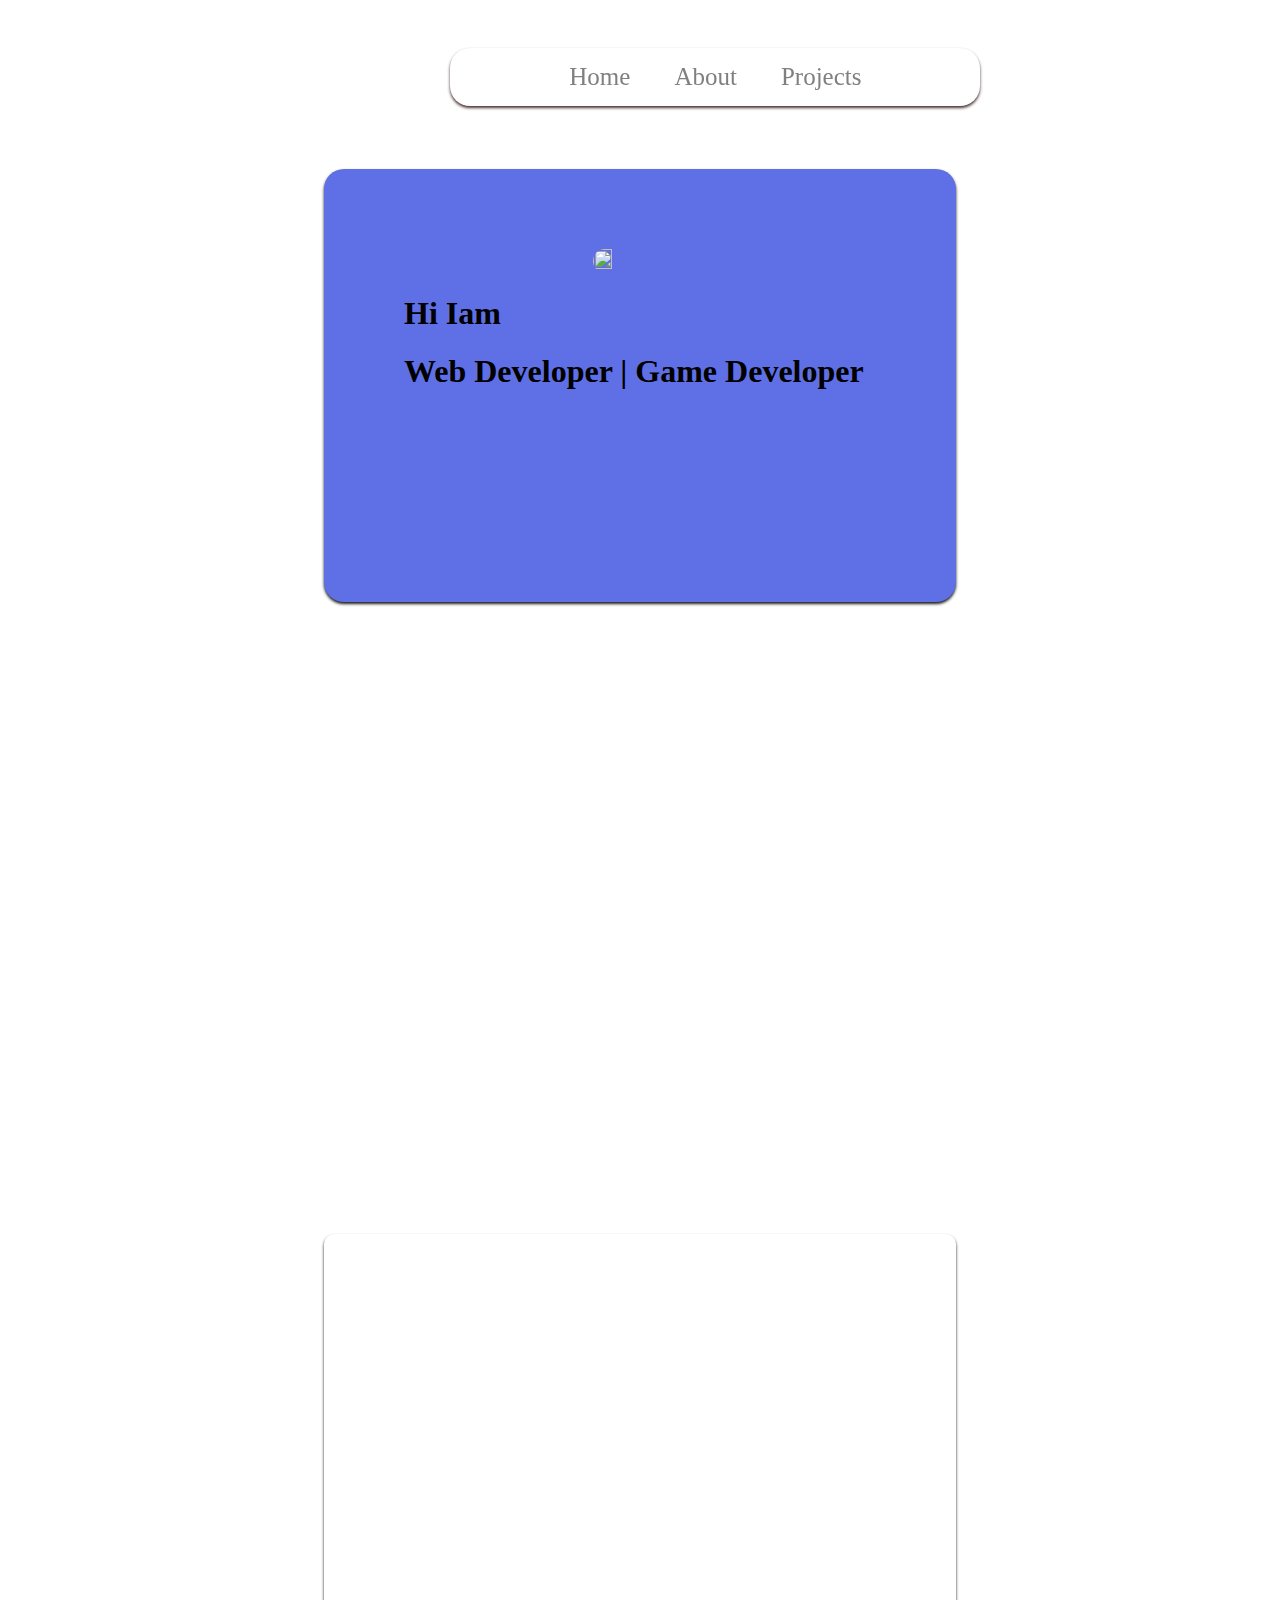
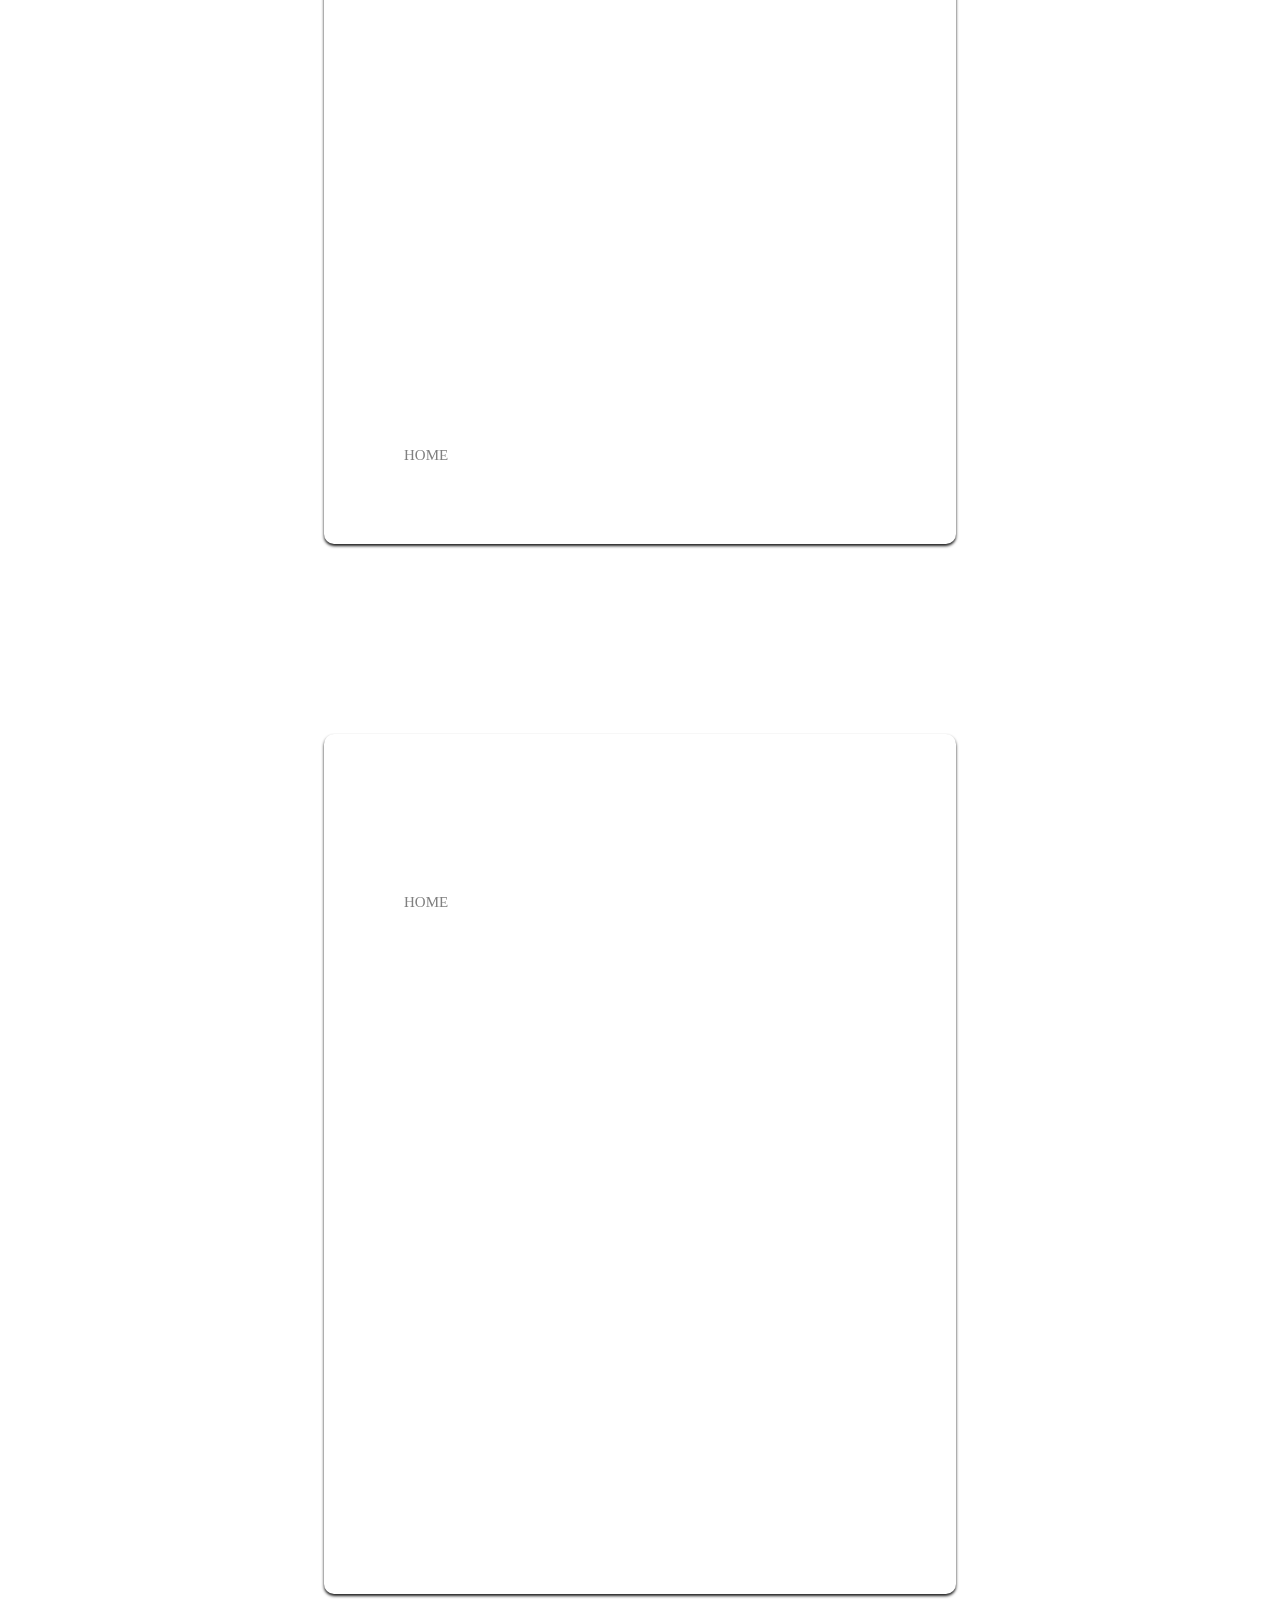
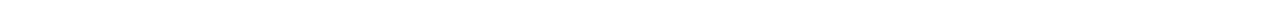
==== index.html @ 5d5b337d "commit" ====
<!DOCTYPE html>
<html lang="en">
  <head>
    <meta charset="UTF-8" />
    <meta name="viewport" content="width=device-width, initial-scale=1.0" />
    <link rel="stylesheet" href="index.css" />
    <link rel="stylesheet" href="animation.css">
    <title>Document</title>
  </head>
  <body>
     <header class="top-container">
      <nav class="navi">
        <a class="home" href="">Home</a>
        <a class="about" href="#about">About</a>
        <a class="project" href="#por">Projects</a>
      </nav>
     </header>
     <div class="intro-container">
        <img class="icon" src="assets/imgscr.jpg" alt="">
      <section class="discription">
        <h1>Hi Iam <span class="name"></span></h1>
        <h1>Web Developer | Game Developer </h1>
      </section>
      <div class="socials">
        <img class="socmed" src="assets/github.png" alt="">
        <img class="socmed" src="assets/facebook.png" alt="">
        <img class="socmed" src="assets/twitter.png" alt="">
        <img class="socmed" src="assets/youtube.png" alt="">
      </div>
     </div>
     <div class="About-container" id="about">
        <h1 class="self">About</h1>
        <h3 class="self">Personal Info</h3>
        <p class="self">Lorem Ipsum is simply dummy text of 
          the printing and typesetting industry. Lorem
           Ipsum has been the industry's standard dummy text 
           ever since the 1500s, when an unknown printer took a
           galley of type and scrambled
           it to make a type specimen book.</p>
           <h3 class="self">Education</h3>
        <p class="self">Lorem Ipsum is simply dummy text of 
          the printing and typesetting industry. Lorem
           Ipsum has been the industry's standard dummy text 
           ever since the 1500s, when an unknown printer took a
           galley of type and scrambled
           it to make a type specimen book.</p>
           <h3 class="self">Objective</h3>
        <p class="self">Lorem Ipsum is simply dummy text of 
          the printing and typesetting industry. Lorem
           Ipsum has been the industry's standard dummy text 
           ever since the 1500s, when an unknown printer took a
           galley of type and scrambled
           it to make a type specimen book.</p>
           <h3 class="self">Goal</h3>
        <p class="self">Lorem Ipsum is simply dummy text of 
          the printing and typesetting industry. Lorem
           Ipsum has been the industry's standard dummy text 
           ever since the 1500s, when an unknown printer took a
           galley of type and scrambled
           it to make a type specimen book.</p> 
          
           <a href="">HOME</a>  
     </div>
    <div class="projects">
      <h1 id="por">projects</h1>
      <a href="">HOME</a>
    </div>
  </body>
</html>
---- index.css ----
@font-face {
    font-family: font1;
    src: url(assets/Pixel\ Bug.otf);
  }
body{
    background: rgb(95,112,231);
    display: flex;
    flex-direction: column;
    background: url(assets/saturday-calm.gif), url(assets/Pixel\ Art\ ”Space”\,\ Anna\ Versens.jpg),url(assets/bcg2.jpg) ;
    background-repeat: repeat-x,repeat-x,repeat-y;
    background-size: 280vh;
    font-family: font1;
}
.top-container{
    margin-top: 40px;
    margin-left: 35%;
    margin-right: 35%;
    width: 500px;
    padding: 15px;
    border-radius: 20px;
    display: flex;
    justify-content: center;
    position: relative;
    background: transparent;
    backdrop-filter: blur(10px);
    box-shadow: 0 2px 3px 0 rgba(53, 25, 25, 0.9);
    
}
.home,
.project,.about{
    text-decoration: none;
    color: gray;
    font-size: 25px;
    font-family: font1;
    margin: 10px;
    padding-top: 5px;padding-left: 10px;padding-right: 10px;
    padding-bottom: 5px; 
    position: relative;
    z-index: 1; 
}
.intro-container{
    background-color: rgb(95,112,231) ;
    border-radius: 20px;
    box-shadow: 0 2px 3px 0 rgba(0,0,0,.9);
    display: flex;
    flex-direction: column;
    margin-top: 5%;
    margin-right: 25%;
    margin-left: 25%;
    padding: 80px;
    
}
.discription{
    color: black;
    font-family: font1;
}
.icon{
    height: 20%;
    width: 20%;  
    margin-left: 40%; 
    border-radius: 100px;
    border-image: url(image.png);
    position: relative;
    animation: infinite;
}
.socials{
    display: flex;
    justify-content: center;
    margin-top: 60px;
}
.socmed{
    height: 40px;
    margin: 5px;
    margin-left: 5%;
    margin-right: 5%;
    border-radius: 100px;
}
.About-container{
    background-color: transparent;
    color: white;
    backdrop-filter: blur(30px);
    display: flex;
    flex-direction: column;
    border-radius: 10px;
    margin-top: 50%;
    margin-right: 25%;
    margin-left: 25%;
    padding: 80px;
    box-shadow: 0 2px 3px 0 rgba(0,0,0,.9);
}
.projects{
    background-color: transparent;
    color: white;
    backdrop-filter: blur(30px);
    display: flex;
    flex-direction: column;
    border-radius: 10px;
    margin-top: 15%;
    margin-right: 25%;
    margin-left: 25%;
    padding: 80px;
    height: 700px;
    box-shadow: 0 2px 3px 0 rgba(0,0,0,.9);
}
a{
    text-decoration: none;
    color: gray;
    font-size: 15px;
}
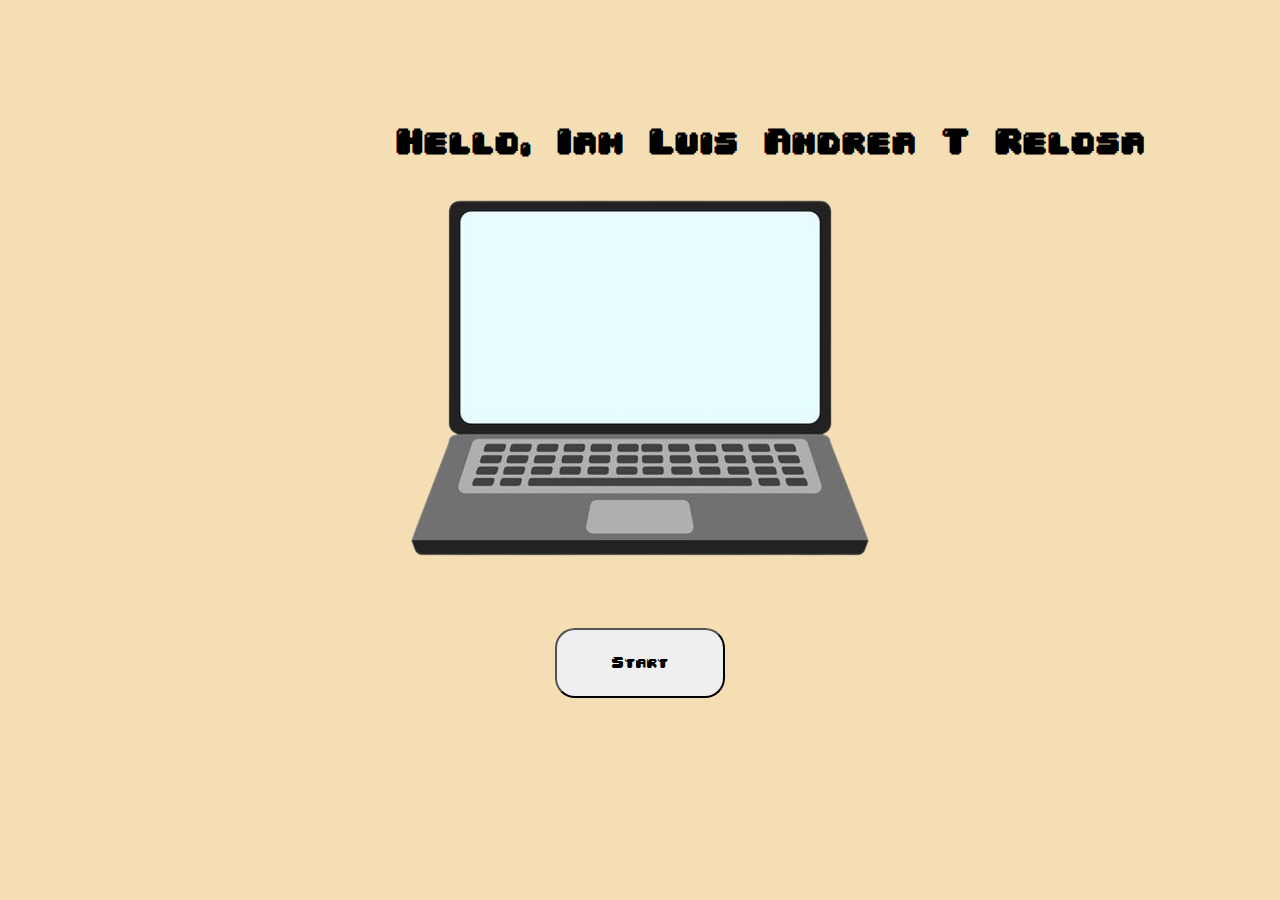
==== commit 7d0850f9: "commit" ====
--- a/index.html
+++ b/index.html
@@ -1,69 +1,20 @@
 <!DOCTYPE html>
 <html lang="en">
-  <head>
-    <meta charset="UTF-8" />
-    <meta name="viewport" content="width=device-width, initial-scale=1.0" />
-    <link rel="stylesheet" href="index.css" />
-    <link rel="stylesheet" href="animation.css">
-    <title>Document</title>
-  </head>
-  <body>
-     <header class="top-container">
-      <nav class="navi">
-        <a class="home" href="">Home</a>
-        <a class="about" href="#about">About</a>
-        <a class="project" href="#por">Projects</a>
-      </nav>
-     </header>
-     <div class="intro-container">
-        <img class="icon" src="assets/imgscr.jpg" alt="">
-      <section class="discription">
-        <h1>Hi Iam <span class="name"></span></h1>
-        <h1>Web Developer | Game Developer </h1>
-      </section>
-      <div class="socials">
-        <img class="socmed" src="assets/github.png" alt="">
-        <img class="socmed" src="assets/facebook.png" alt="">
-        <img class="socmed" src="assets/twitter.png" alt="">
-        <img class="socmed" src="assets/youtube.png" alt="">
-      </div>
-     </div>
-     <div class="About-container" id="about">
-        <h1 class="self">About</h1>
-        <h3 class="self">Personal Info</h3>
-        <p class="self">Lorem Ipsum is simply dummy text of 
-          the printing and typesetting industry. Lorem
-           Ipsum has been the industry's standard dummy text 
-           ever since the 1500s, when an unknown printer took a
-           galley of type and scrambled
-           it to make a type specimen book.</p>
-           <h3 class="self">Education</h3>
-        <p class="self">Lorem Ipsum is simply dummy text of 
-          the printing and typesetting industry. Lorem
-           Ipsum has been the industry's standard dummy text 
-           ever since the 1500s, when an unknown printer took a
-           galley of type and scrambled
-           it to make a type specimen book.</p>
-           <h3 class="self">Objective</h3>
-        <p class="self">Lorem Ipsum is simply dummy text of 
-          the printing and typesetting industry. Lorem
-           Ipsum has been the industry's standard dummy text 
-           ever since the 1500s, when an unknown printer took a
-           galley of type and scrambled
-           it to make a type specimen book.</p>
-           <h3 class="self">Goal</h3>
-        <p class="self">Lorem Ipsum is simply dummy text of 
-          the printing and typesetting industry. Lorem
-           Ipsum has been the industry's standard dummy text 
-           ever since the 1500s, when an unknown printer took a
-           galley of type and scrambled
-           it to make a type specimen book.</p> 
-          
-           <a href="">HOME</a>  
-     </div>
-    <div class="projects">
-      <h1 id="por">projects</h1>
-      <a href="">HOME</a>
-    </div>
-  </body>
+<head>
+  <meta charset="UTF-8">
+  <meta name="viewport" content="width=device-width, initial-scale=1.0">
+  <title>Document</title>
+  <link rel="stylesheet" href="index.css">
+  <link rel="stylesheet" href="animation.css">
+</head>
+<body>
+   <div class="text">
+    <h2>Hello, Iam Luis Andrea T Relosa</h2>
+   </div>
+   <div class="image">
+      <img src="loptop.png" alt="" id="loptop">
+      <button id="btn">Start</button>
+   </div>
+   <script src="index.js"></script>
+</body>
 </html>
--- a/index.css
+++ b/index.css
@@ -1,112 +1,42 @@
 @font-face {
-    font-family: font1;
-    src: url(assets/Pixel\ Bug.otf);
-  }
-body{
-    background: rgb(95,112,231);
+    font-family: text;
+    src: url(04B_30__.TTF);
+}
+*{
+    padding: 0;
+    margin: 0;
+}
+Body{
+    background: wheat;
+}
+.image{
+    position: relative;
+    margin-top: 10%;
     display: flex;
     flex-direction: column;
-    background: url(assets/saturday-calm.gif), url(assets/Pixel\ Art\ ”Space”\,\ Anna\ Versens.jpg),url(assets/bcg2.jpg) ;
-    background-repeat: repeat-x,repeat-x,repeat-y;
-    background-size: 280vh;
-    font-family: font1;
+    justify-content: center;
+    align-items: center;
+    padding: 0;
+
 }
-.top-container{
-    margin-top: 40px;
-    margin-left: 35%;
-    margin-right: 35%;
-    width: 500px;
-    padding: 15px;
+#loptop{
+    transition: transform 0.4s ease-in-out;
+}
+.enlarged{
+    transform: scale(2);
+}
+#btn{
+    width: 170px;
+    height: 70px;
     border-radius: 20px;
-    display: flex;
-    justify-content: center;
-    position: relative;
-    background: transparent;
-    backdrop-filter: blur(10px);
-    box-shadow: 0 2px 3px 0 rgba(53, 25, 25, 0.9);
+    font-family: text;
+}
+.text{
+    position: absolute;
+    left: 31%;
+    font-family: text;  
+    font-size: 20px;
     
-}
-.home,
-.project,.about{
-    text-decoration: none;
-    color: gray;
-    font-size: 25px;
-    font-family: font1;
-    margin: 10px;
-    padding-top: 5px;padding-left: 10px;padding-right: 10px;
-    padding-bottom: 5px; 
-    position: relative;
-    z-index: 1; 
-}
-.intro-container{
-    background-color: rgb(95,112,231) ;
-    border-radius: 20px;
-    box-shadow: 0 2px 3px 0 rgba(0,0,0,.9);
-    display: flex;
-    flex-direction: column;
-    margin-top: 5%;
-    margin-right: 25%;
-    margin-left: 25%;
-    padding: 80px;
-    
-}
-.discription{
-    color: black;
-    font-family: font1;
-}
-.icon{
-    height: 20%;
-    width: 20%;  
-    margin-left: 40%; 
-    border-radius: 100px;
-    border-image: url(image.png);
-    position: relative;
-    animation: infinite;
-}
-.socials{
-    display: flex;
-    justify-content: center;
-    margin-top: 60px;
-}
-.socmed{
-    height: 40px;
-    margin: 5px;
-    margin-left: 5%;
-    margin-right: 5%;
-    border-radius: 100px;
-}
-.About-container{
-    background-color: transparent;
-    color: white;
-    backdrop-filter: blur(30px);
-    display: flex;
-    flex-direction: column;
-    border-radius: 10px;
-    margin-top: 50%;
-    margin-right: 25%;
-    margin-left: 25%;
-    padding: 80px;
-    box-shadow: 0 2px 3px 0 rgba(0,0,0,.9);
-}
-.projects{
-    background-color: transparent;
-    color: white;
-    backdrop-filter: blur(30px);
-    display: flex;
-    flex-direction: column;
-    border-radius: 10px;
-    margin-top: 15%;
-    margin-right: 25%;
-    margin-left: 25%;
-    padding: 80px;
-    height: 700px;
-    box-shadow: 0 2px 3px 0 rgba(0,0,0,.9);
-}
-a{
-    text-decoration: none;
-    color: gray;
-    font-size: 15px;
 }
 
 
-
--- a/animation.css
+++ b/animation.css
@@ -0,0 +1 @@
+
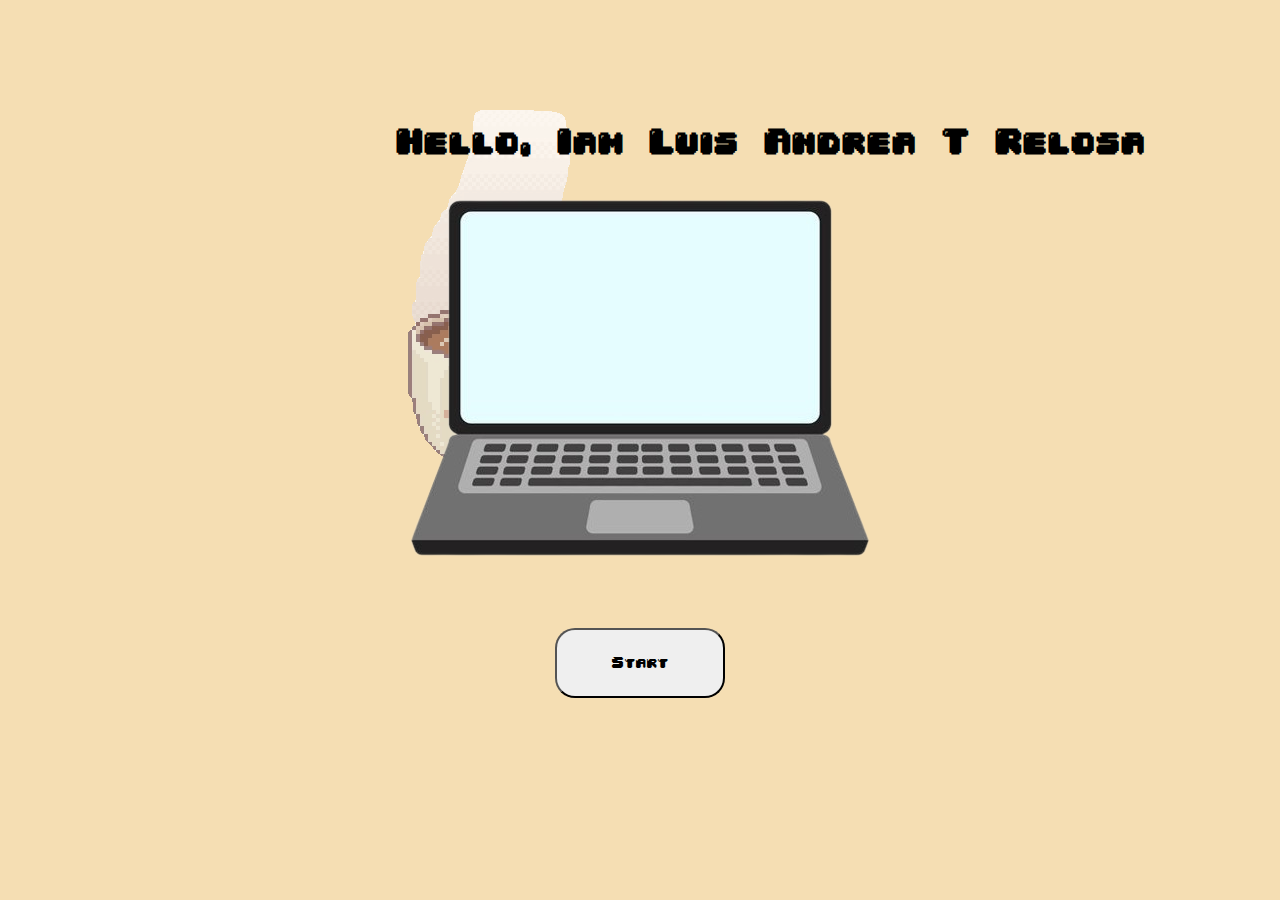
==== commit 6a3a6a4b: "commit" ====
--- a/index.html
+++ b/index.html
@@ -8,6 +8,7 @@
   <link rel="stylesheet" href="animation.css">
 </head>
 <body>
+   <img src="coffebg.gif" alt="" class="coffee">
    <div class="text">
     <h2>Hello, Iam Luis Andrea T Relosa</h2>
    </div>
--- a/index.css
+++ b/index.css
@@ -19,6 +19,7 @@
     padding: 0;
 
 }
+
 #loptop{
     transition: transform 0.4s ease-in-out;
 }
@@ -35,8 +36,13 @@
     position: absolute;
     left: 31%;
     font-family: text;  
-    font-size: 20px;
-    
+    font-size: 20px; 
+}
+.coffee{
+    position: absolute;
+    left: 25%;
+    top: 10%;
+    opacity: 80%;
 }
 
 
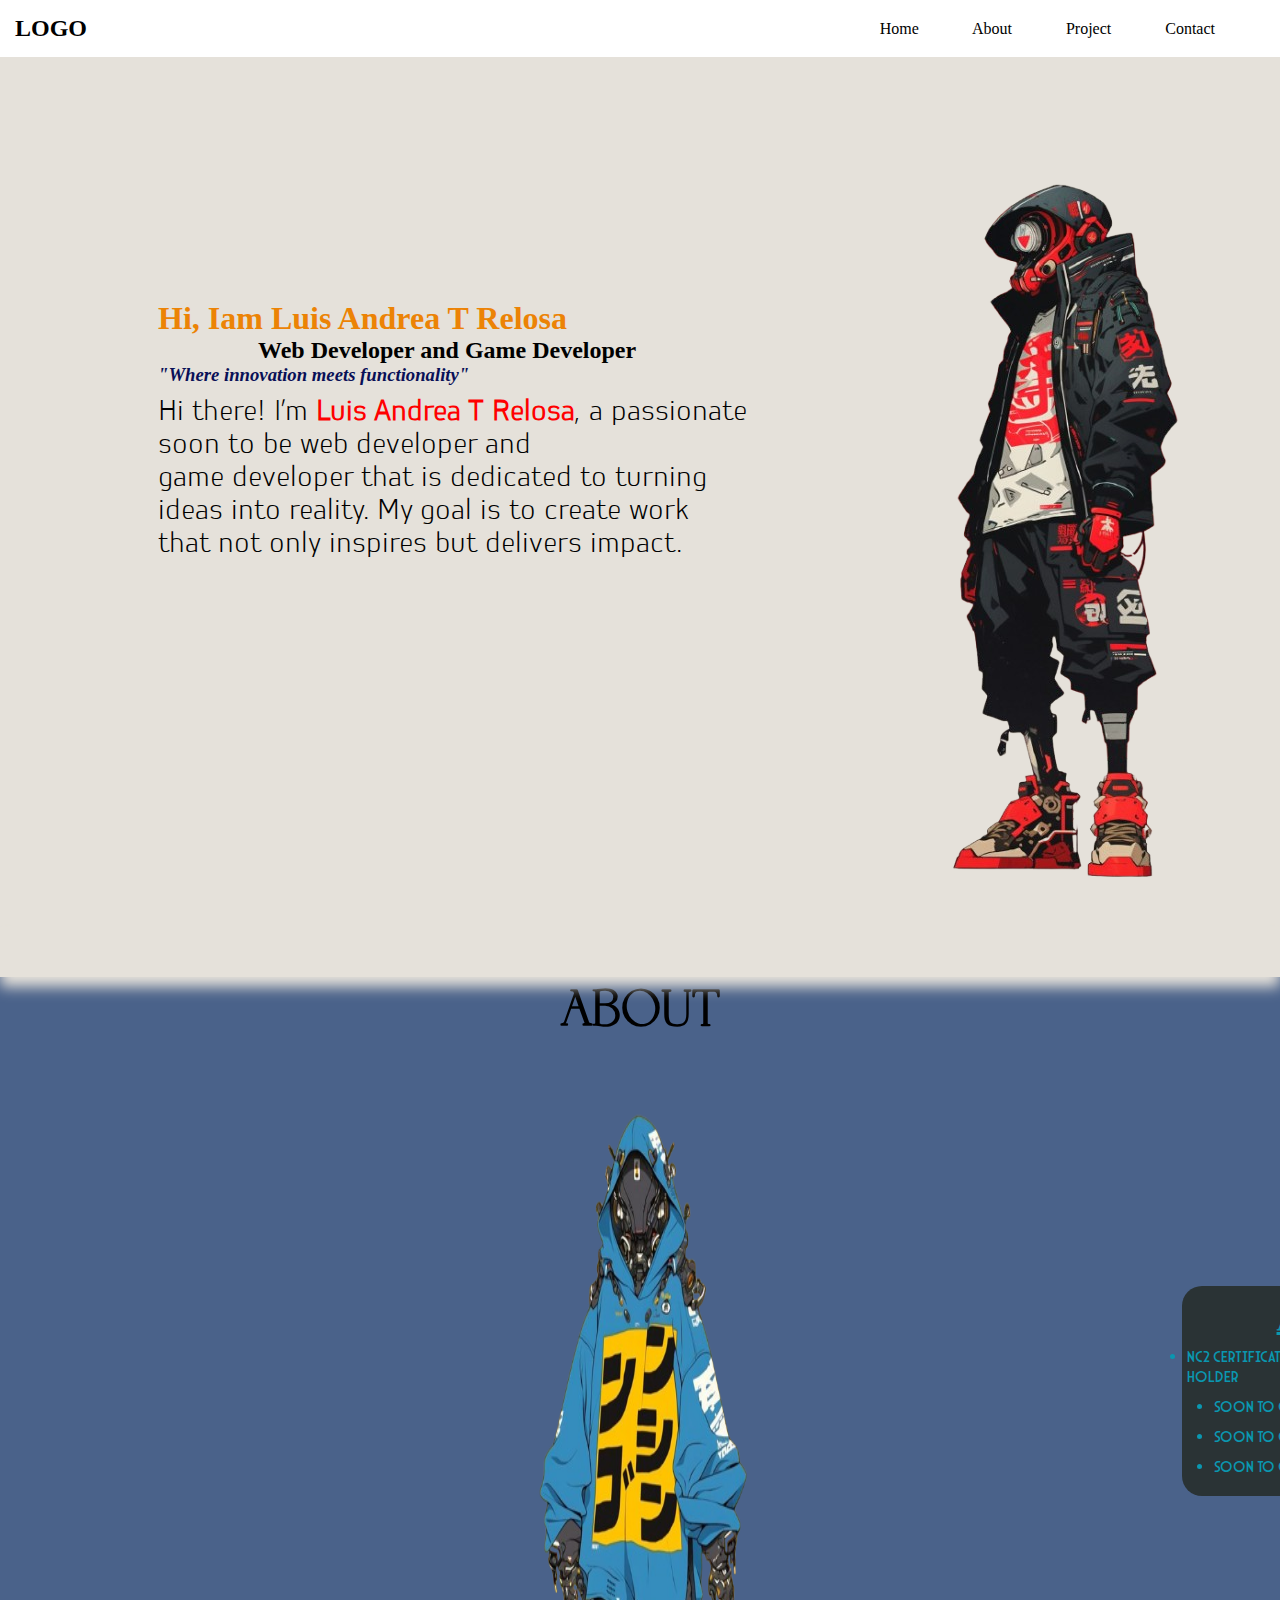
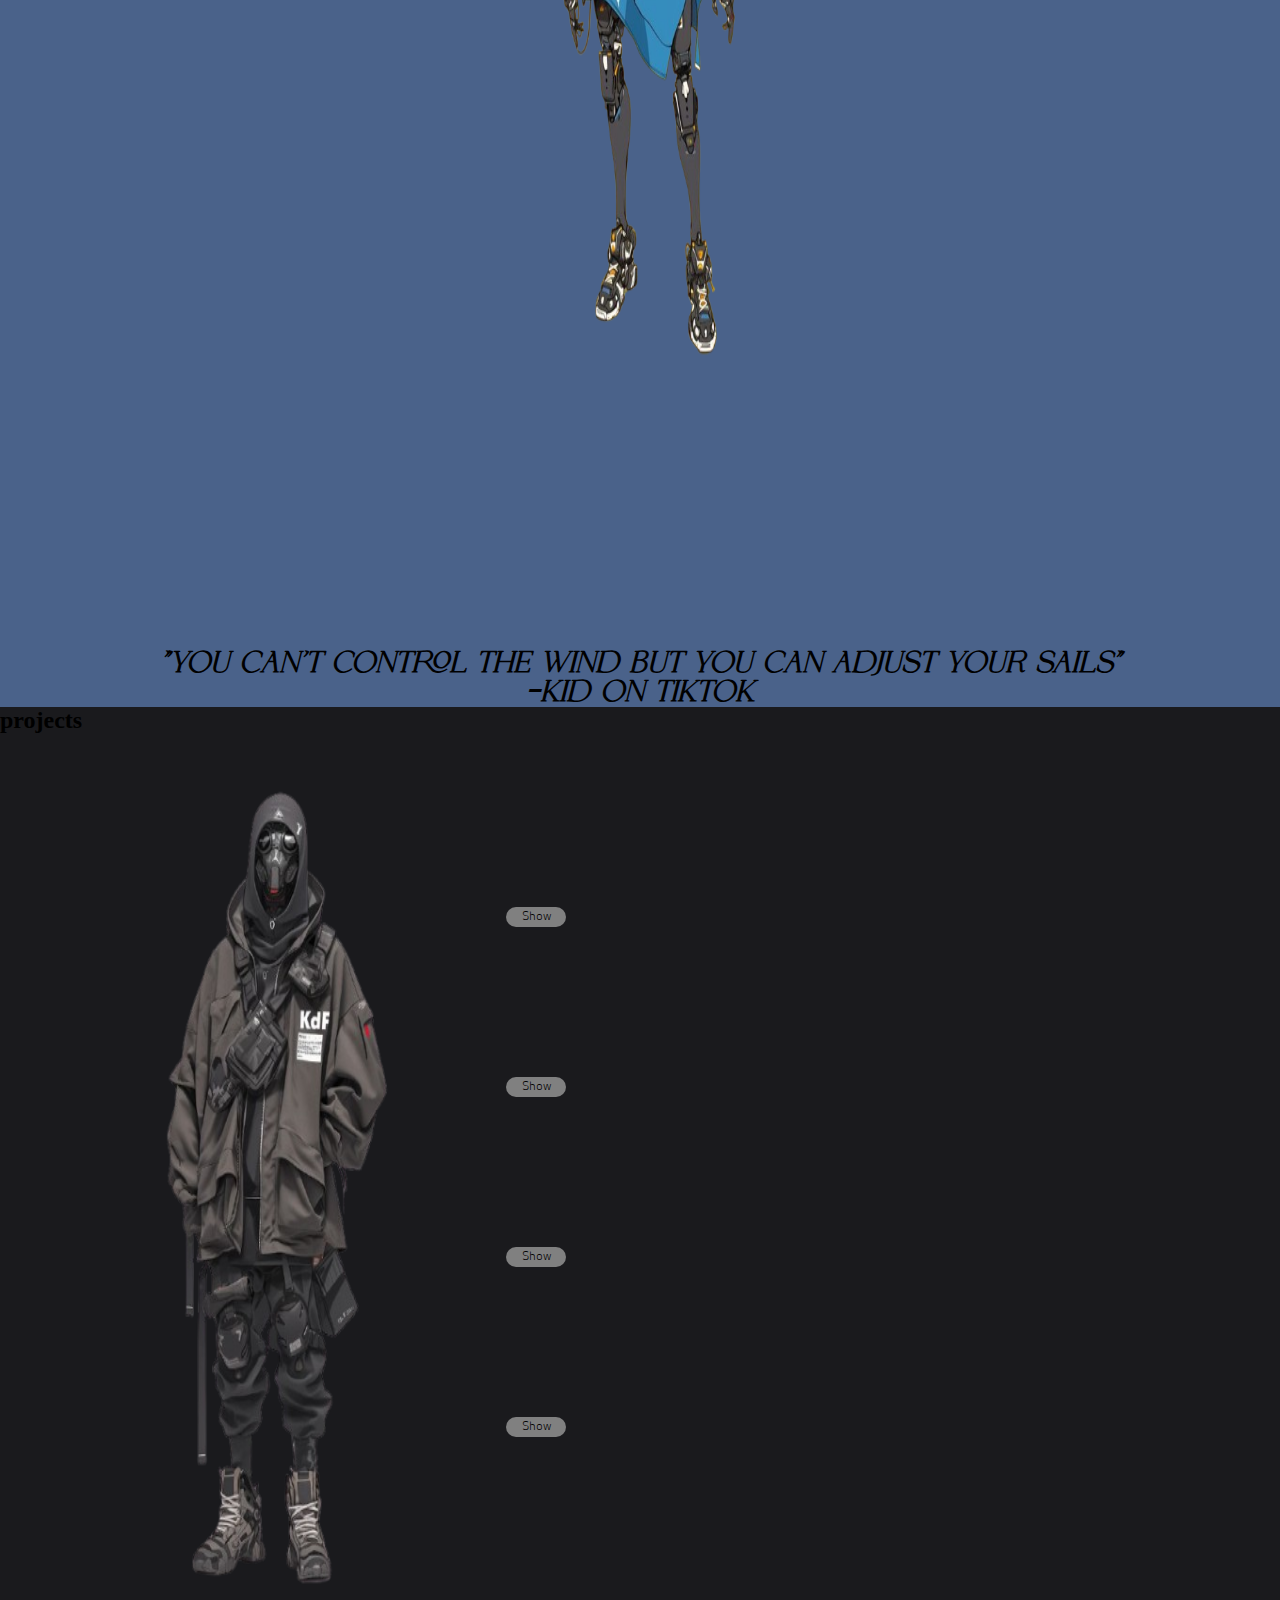
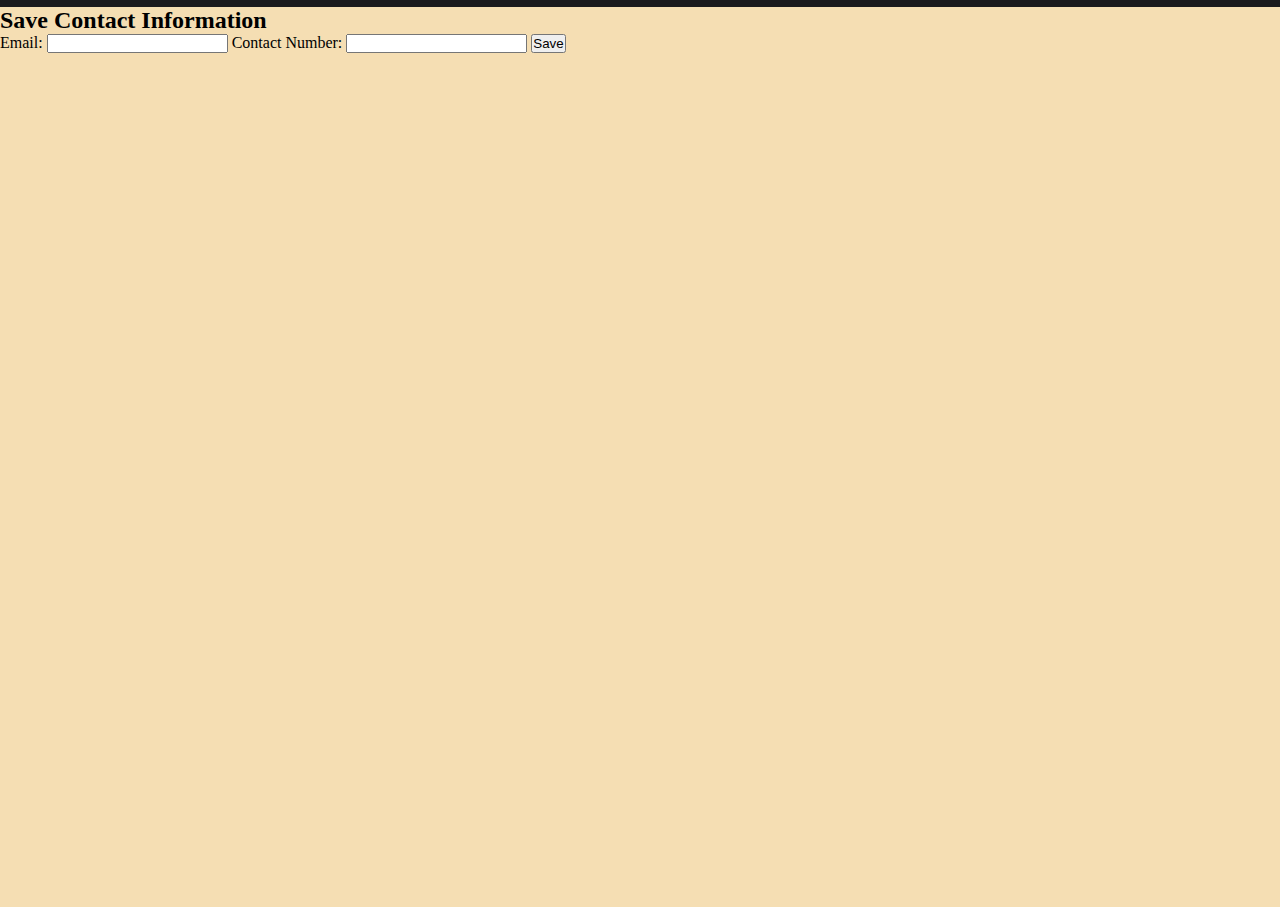
==== commit 73a2bbc3: "commit" ====
--- a/index.html
+++ b/index.html
@@ -1,21 +1,110 @@
 <!DOCTYPE html>
 <html lang="en">
-<head>
-  <meta charset="UTF-8">
-  <meta name="viewport" content="width=device-width, initial-scale=1.0">
-  <title>Document</title>
-  <link rel="stylesheet" href="index.css">
-  <link rel="stylesheet" href="animation.css">
-</head>
-<body>
-   <img src="coffebg.gif" alt="" class="coffee">
-   <div class="text">
-    <h2>Hello, Iam Luis Andrea T Relosa</h2>
-   </div>
-   <div class="image">
-      <img src="loptop.png" alt="" id="loptop">
-      <button id="btn">Start</button>
-   </div>
-   <script src="index.js"></script>
-</body>
+  <head>
+    <meta charset="UTF-8" />
+    <meta name="viewport" content="width=device-width, initial-scale=1.0" />
+    <title>Buloy</title>
+    <link rel="stylesheet" href="index.css" />
+    <link rel="stylesheet" href="animation.css" />
+  </head>
+  <body>
+    <header class="navigation-container">
+      <h2>LOGO</h2>
+      <nav class="navigation">
+        <a href="">Home</a>
+        <a href="#about-container">About</a>
+        <a href="">Project</a>
+        <a href="">Contact</a>
+      </nav>
+    </header>
+    <div class="home-container">
+      <img src="model1.png" alt="" class="model1" id="model1" />
+      <div class="home" id="home">
+        <h1>Hi, Iam Luis Andrea T Relosa</h1>
+        <h2>Web Developer and Game Developer</h2>
+        <h3>"Where innovation meets functionality"</h3>
+        <p>
+          Hi there! I’m <span class="n2">Luis Andrea T Relosa</span>, a
+          passionate <br />
+          soon to be web developer and <br />
+          game developer that is dedicated to turning <br />
+          ideas into reality. My goal is to create work <br />
+          that not only inspires but delivers impact.
+        </p>
+      </div>
+    </div>
+    <div class="about-container" id="about-container">
+      <img src="model4.png" alt="" class="model4">
+      <h1 class="about">About</h1>
+      <section class="me" id="me">
+        <h2>Who I'm I</h2>
+        <p>
+          Hello Once Again I'am Luis Andrea T Relosa an Aspiring <br />
+          Web Developer and Game developer. I'am 21 Years old and <br />
+          Currently now I'am a College student who majors in <br />
+          Bachelor in Science and Information Technology or BSIT <br />
+          in The College institute of Data Center of The Phillipines <br />
+          College Baguio Branch. I live in Tuding Itogon Benguet.
+        </p>
+      </section>
+      <section class="achievement" id="achievement">
+        <h2>Achievements</h2>
+        <li>NC2 Certificate Holder</li>
+        <li>Soon To Come</li>
+        <li>Soon To Come</li>
+        <li>Soon To Come</li>
+      </section>
+      <section class="Education" id="education">
+        <h2>Education</h2>
+        <li>Elementary (Tuding Elementary School)</li>
+        <li>HighSchool (Rizal National HighSchool)</li>
+        <li>Senior HighSchool (Alejo M Pacalso Memorial HighSchool)</li>
+        <li>College (Data Center of The Phillipines Baguio)</li>
+      </section>
+      <section class="skills" id="skills">
+        <h2>Skills</h2>
+        <h3>'This some set of skill I aquired through the years'</h3>
+        <li>Problem-Solving</li>
+        <li>Analyzing-Problems</li>
+        <li>Web Developement</li>
+        <li>Game Development</li>
+        <li>Computer Hardware Repair</li>
+      </section>
+      <section class="Hobbies" id="hobbies">
+        <h2>Hobbies</h2>
+        <h3>'This are the things I like to do'</h3>
+        <li>Playing BasketBall</li>
+        <li>Playing Video Games</li>
+        <li>Watching Animes and Movies</li>
+        <li>Playing With my Pets</li>
+        <li>Adventuring</li>
+      </section>
+      <h2 class="quote">
+        "You Can't Control The Wind But You Can Adjust Your Sails" <br> -Kid on Tiktok
+      </h2>
+    </div>
+    <div class="projects-container">
+      <h2>projects</h2>
+      <img src="model2.png" alt="" class="model2">
+      <div class=" projects">
+        <button class="btn">Show</button>
+        <button class="btn">Show</button>
+        <button class="btn">Show</button>
+        <button class="btn">Show</button>
+      </div>
+    </div>
+    <div class="contact-container">
+      <form action="save_contact.php" method="POST">
+        <h2>Save Contact Information</h2>
+        <label for="email">Email:</label>
+        <input type="email" id="email" name="email" required>
+
+        <label for="contact">Contact Number:</label>
+        <input type="text" id="contact" name="contact" required>
+
+        <button type="submit">Save</button>
+    </form>
+    </div>
+    <script src="index.js"></script>
+  </body>
 </html>
--- a/index.css
+++ b/index.css
@@ -1,48 +1,288 @@
 @font-face {
-    font-family: text;
-    src: url(04B_30__.TTF);
+    font-family: cool;
+    src: url(Equila.ttf);
+}
+@font-face {
+    font-family: astig;
+    src: url(GarotaSans-Regular-FFP.ttf);
+}
+@font-face {
+    font-family: pogi;
+    src: url(Arcane\ Nine.otf);
 }
 *{
     padding: 0;
     margin: 0;
-}
-Body{
-    background: wheat;
-}
-.image{
-    position: relative;
+    scroll-behavior: smooth;
+}
+body{
+    display: flex;
+    flex-direction: column;
+    background: #C9E6F0;
+}
+.navigation-container{
+    display: flex;
+    justify-content: space-between;
+    align-items: center;
+    padding: 15px;
+    background: white;
+}
+.navigation a{
+    margin-right: 50px;
+    text-decoration: none;
+    color: black;
+}
+.home-container{
+    display: flex;
+    background: #E5E1DA;
+    width: 100%;
+    height: 100vh;
+}
+.home-container::after{
+    content: '';
+    position: absolute;
+    display: flex;
+    top: 103%;
+    width: 100%;
+    height: 50px;
+    background: #E5E1DA;
+    z-index: 10;
+    box-shadow: 0px 10px 13px #E5E1DA;
+}
+.home{
+    display: flex;
+    flex-direction: column;
+    position: absolute;
+    top: 30%;
+    left: 10%;
+    height: 300px;
+    padding: 30px;
+}
+.home h1{
+    display: flex;
+    flex-direction: column;
+    color: #EC8305;
+}
+.home h2 {
+    margin-left: 100px;
+}
+.home h3{
+    font-weight: bold;
+    font-style: italic;
+    color: #091057;
+}
+.home p{
+    text-align: left;
+    margin-top: 10px;
+    font-size: 30px;
+    font-family: astig;
+}
+.n2{
+    color: red;
+    font-weight: bolder;
+}
+.model1{
+    display: flex;
+    position: absolute;
+    left: 70%;
+    top: 20%;
+    z-index: 5;
+}
+.about-container{
+    display: flex;
+    flex-direction: column;
+    justify-content: space-between;
+    background: #4A628A;
+    width: 100%;
+    height: 150vh;
+    z-index: 9;
+   
+}
+.about{
+    display: flex;
+    background: transparent;
+    justify-content: center;
+    align-items: center;
+    margin-top: 30px;
+    font-size: 50px;
+    font-family: cool;
+}
+.me{
+    display: flex;
+    flex-direction: column;
+    position: relative;
+    background-color: #2A3335;
+    border-radius: 20px;
+    height: 200px;
+    width: 30%;
+    padding: 5px;
+    align-items: center;
+    justify-content: center;
+    transform: translateX(-200%);
+    color: #0A97B0;
+    z-index: 99;
+}
+.me h2 {
+    font-family: cool;
+    font-size: 30px;
+    text-decoration: underline;
+}
+.me p {
+    font-family: pogi;
+    font-size: 15px;
+}
+.achievement{
+    display: flex;
+    position:relative;
+    flex-direction: column;
+    background-color: #2A3335;
+    color: #0A97B0;
+    border-radius: 20px;
+    height: 200px;
+    width: 30%;
+    padding: 5px;
+    align-items: center;
+    transform: translateX(300%);
+    justify-content: center;
+    z-index: 99;
+    
+}
+.achievement h2{
+    font-family: cool;
+    font-size: 30px;
+    text-decoration: underline;
+}
+.achievement li{
+    font-family: pogi;
+    margin-right: 60%;
+    margin-top: 10px;
+}
+.Education{
+    display: flex;
+    flex-direction: column;
+    position: relative;
+    background-color: #2A3335;
+    color: #0A97B0;
+    border-radius: 20px;
+    height: 200px;
+    width: 30%;
+    padding: 5px;
+    align-items: center;
+    justify-content: center;
+    transform: translateX(-200%);
+    z-index: 99;
+}
+.Education h2{
+    font-family: cool;
+    font-size: 30px;
+    text-decoration: underline;
+}
+.Education li{
+    font-family: pogi;
+    text-align: left;
+    margin-top: 10px;
+}
+.skills{
+    display: flex;
+    flex-direction: column;
+    background-color: #2A3335;
+    position: relative;
+    color: #0A97B0;
+    border-radius: 20px;
+    height: 200px;
+    width: 30%;
+    padding: 5px;
+    align-items: center;
+    justify-content: center;
+    transform: translateX(500%);
+    z-index: 99;
+}
+.skills h2{
+    font-family: cool;
+    font-size: 30px;
+    text-decoration: underline;
+}
+.skills li{
+    font-family: pogi;
+    text-align: left;
+    margin-top: 10px;
+}
+.Hobbies{
+    display: flex;
+    flex-direction: column;
+    position: relative;
+    background-color: #2A3335;
+    color: #0A97B0;
+    border-radius: 20px;
+    height: 200px;
+    width: 30%;
+    padding: 5px;
+    align-items: center;
+    justify-content: center;
+    transform: translateX(-146%);
+    z-index: 99;
+}
+.Hobbies h2{
+    font-family: cool;
+    font-size: 30px;
+    text-decoration: underline;
+}
+.Hobbies li{
+    font-family: pogi;
+    text-align: left;
+    margin-top: 10px;
+}
+.quote{
+    text-align: center;
+    margin-top: 40px;
+    font-size: 30px;
+    font-style: italic;
+    font-family: cool;
+}
+.model4{
+    position: absolute;
+    display: flex;
     margin-top: 10%;
-    display: flex;
-    flex-direction: column;
-    justify-content: center;
-    align-items: center;
-    padding: 0;
-
-}
-
-#loptop{
-    transition: transform 0.4s ease-in-out;
-}
-.enlarged{
-    transform: scale(2);
-}
-#btn{
-    width: 170px;
-    height: 70px;
-    border-radius: 20px;
-    font-family: text;
-}
-.text{
-    position: absolute;
-    left: 31%;
-    font-family: text;  
-    font-size: 20px; 
-}
-.coffee{
-    position: absolute;
-    left: 25%;
-    top: 10%;
-    opacity: 80%;
-}
-
-
+    margin-left: 40%;
+    height: 100%;
+    width: 20%;
+    z-index: 4;
+}
+.projects-container{
+    display: flex;
+    flex-direction: row;
+    height: 100vh;
+    width: 100%;
+    background: #1A1A1D;
+}
+.model2{
+    margin-top: 50px;
+    width: 30%;
+}
+.projects{
+    display: flex;
+    flex-direction: column;
+    margin-top: 50px;
+    
+}
+.btn{
+    width: 60px;
+    height: 20px;
+    margin-left: 40px;
+    margin-top: 150px;
+    background: gray;
+    border-style: hidden;
+    border-radius: 10px;
+    font-family: astig;
+    transition: box-shadow 1s, transform .5s, color .5s;
+}
+.btn:hover{
+    box-shadow: 4px 0px 10px  white;
+    transform: scale(1.1);
+    color: white;
+}
+.contact-container{
+    height: 100vh;
+    width: 100vw;
+    background-color: wheat;
+}--- a/animation.css
+++ b/animation.css
@@ -1 +1,12 @@
-
+.home{
+    transition: box-shadow 1s;
+}
+.home:hover{
+    box-shadow: 0px 0px 10px 10px #F5F5F7;
+}
+.model1{
+    transition: transform 1s;
+}
+.model1:hover{
+    transform: scale(1.2);
+}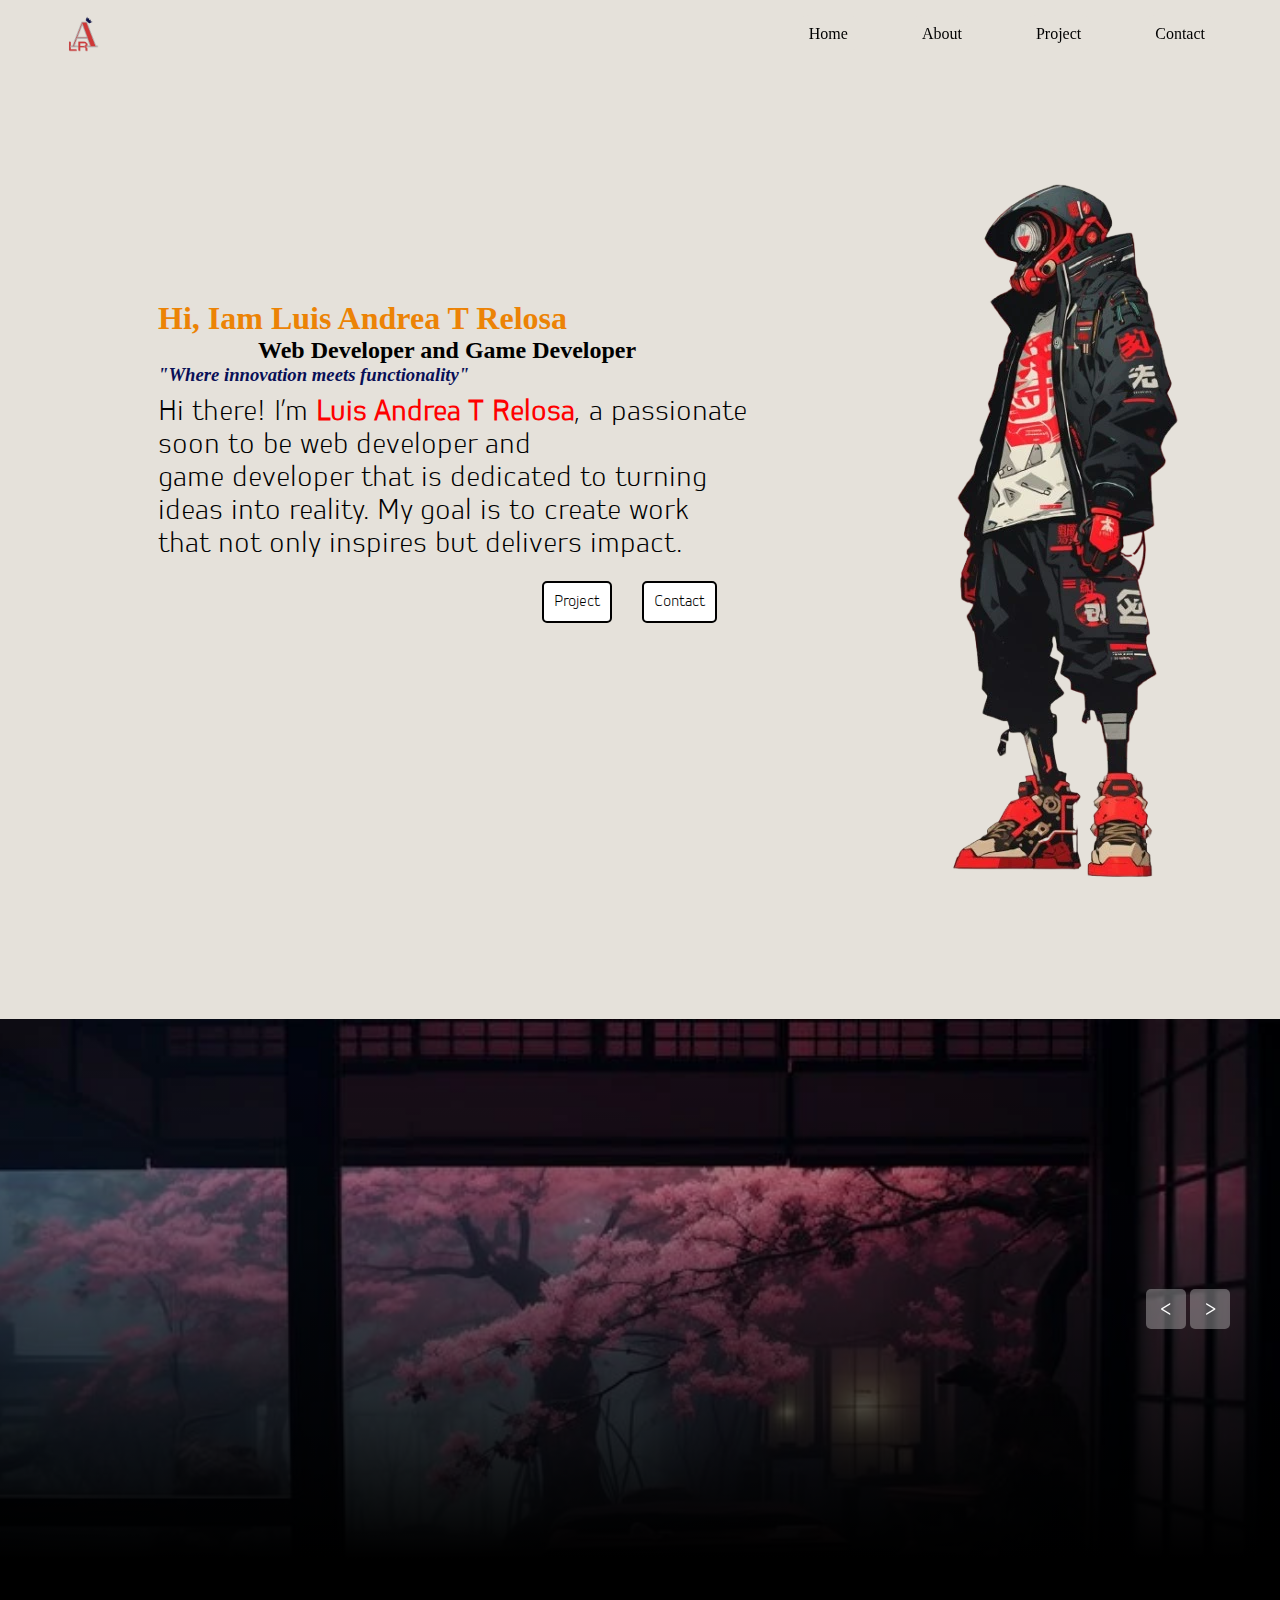
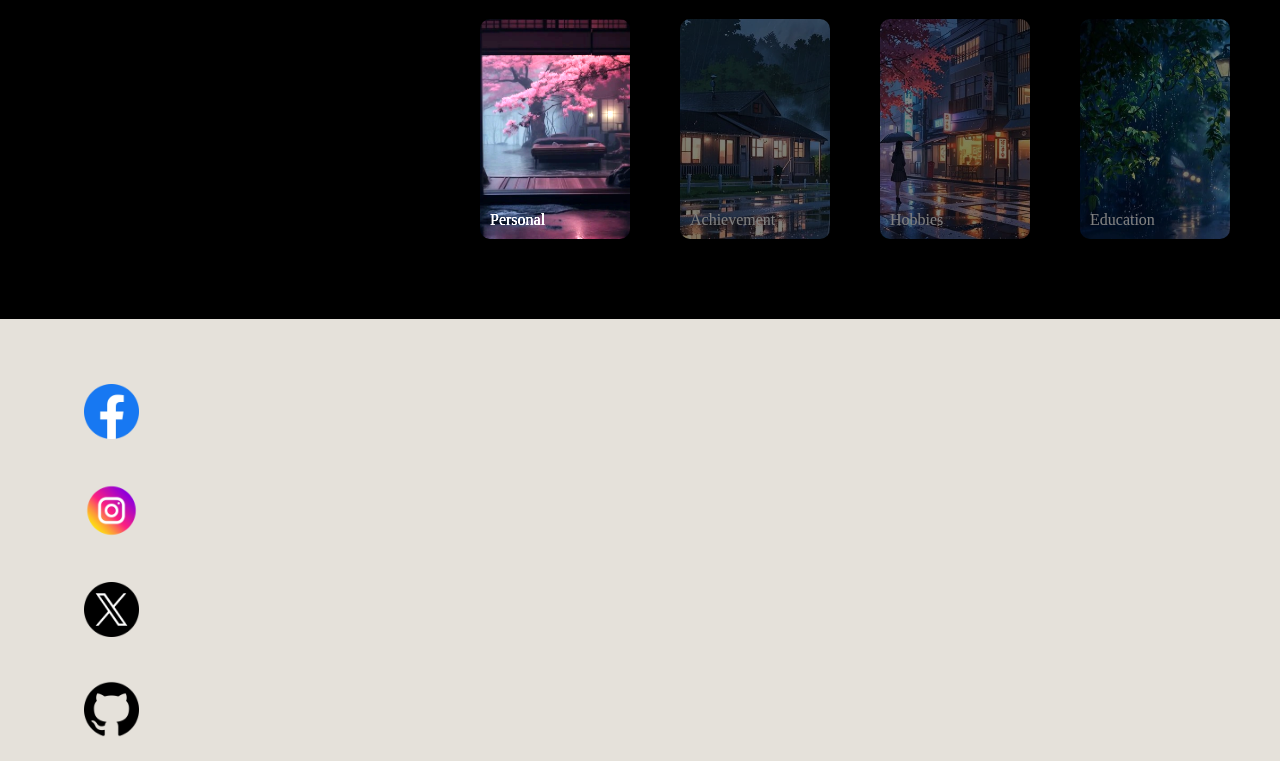
==== commit f150ffa6: "commit" ====
--- a/index.html
+++ b/index.html
@@ -8,17 +8,18 @@
     <link rel="stylesheet" href="animation.css" />
   </head>
   <body>
-    <header class="navigation-container">
-      <h2>LOGO</h2>
+    <header class="navigation-container" >
+    
+      <img src="img/Logo.webp" alt="">
       <nav class="navigation">
-        <a href="">Home</a>
-        <a href="#about-container">About</a>
-        <a href="">Project</a>
-        <a href="">Contact</a>
+        <a href="#">Home</a>
+        <a href="#slider">About</a>
+        <a href="projects.html">Project</a>
+        <a href="#contact">Contact</a>
       </nav>
     </header>
     <div class="home-container">
-      <img src="model1.png" alt="" class="model1" id="model1" />
+      <img src="img/model1.webp" alt="" class="model1" id="model1" />
       <div class="home" id="home">
         <h1>Hi, Iam Luis Andrea T Relosa</h1>
         <h2>Web Developer and Game Developer</h2>
@@ -31,70 +32,98 @@
           ideas into reality. My goal is to create work <br />
           that not only inspires but delivers impact.
         </p>
+        <div class="homebtn">
+          <a href="projects.html" class="projectbtn">Project</a>
+          <a href="#contact" class="contactbtn">Contact</a>
+        </div>
       </div>
     </div>
-    <div class="about-container" id="about-container">
-      <img src="model4.png" alt="" class="model4">
-      <h1 class="about">About</h1>
-      <section class="me" id="me">
-        <h2>Who I'm I</h2>
-        <p>
-          Hello Once Again I'am Luis Andrea T Relosa an Aspiring <br />
-          Web Developer and Game developer. I'am 21 Years old and <br />
-          Currently now I'am a College student who majors in <br />
-          Bachelor in Science and Information Technology or BSIT <br />
-          in The College institute of Data Center of The Phillipines <br />
-          College Baguio Branch. I live in Tuding Itogon Benguet.
-        </p>
-      </section>
-      <section class="achievement" id="achievement">
-        <h2>Achievements</h2>
-        <li>NC2 Certificate Holder</li>
-        <li>Soon To Come</li>
-        <li>Soon To Come</li>
-        <li>Soon To Come</li>
-      </section>
-      <section class="Education" id="education">
-        <h2>Education</h2>
-        <li>Elementary (Tuding Elementary School)</li>
-        <li>HighSchool (Rizal National HighSchool)</li>
-        <li>Senior HighSchool (Alejo M Pacalso Memorial HighSchool)</li>
-        <li>College (Data Center of The Phillipines Baguio)</li>
-      </section>
-      <section class="skills" id="skills">
-        <h2>Skills</h2>
-        <h3>'This some set of skill I aquired through the years'</h3>
-        <li>Problem-Solving</li>
-        <li>Analyzing-Problems</li>
-        <li>Web Developement</li>
-        <li>Game Development</li>
-        <li>Computer Hardware Repair</li>
-      </section>
-      <section class="Hobbies" id="hobbies">
-        <h2>Hobbies</h2>
-        <h3>'This are the things I like to do'</h3>
-        <li>Playing BasketBall</li>
-        <li>Playing Video Games</li>
-        <li>Watching Animes and Movies</li>
-        <li>Playing With my Pets</li>
-        <li>Adventuring</li>
-      </section>
-      <h2 class="quote">
-        "You Can't Control The Wind But You Can Adjust Your Sails" <br> -Kid on Tiktok
-      </h2>
-    </div>
-    <div class="projects-container">
-      <h2>projects</h2>
-      <img src="model2.png" alt="" class="model2">
-      <div class=" projects">
-        <button class="btn">Show</button>
-        <button class="btn">Show</button>
-        <button class="btn">Show</button>
-        <button class="btn">Show</button>
-      </div>
-    </div>
-    <div class="contact-container">
-      <form action="save_contact.php" method="POST">
+   
+     <!-- Slider -->
+
+     <div class="slider" id="slider">
+        <div class="list">
+          <div class="item active">
+            <img src="img/images1.webp" alt="">
+            <div class="content">
+              <p>About</p>
+               <h2>Personal</h2>
+               <p>
+                Hello Once Again I'am Luis Andrea T Relosa an Aspiring 
+                Web Developer and Game developer. I'am 21 Years old and 
+                Currently now I'am a College student who majors in 
+                Bachelor in Science and Information Technology or BSIT 
+                in The College institute of Data Center of The Phillipines 
+                College Baguio Branch. I live in Tuding Itogon Benguet.
+              </p>
+            </div>
+          </div>
+          <div class="item">
+            <img src="img/images2.webp" alt="">
+            <div class="content">
+              <p>About</p>
+               <h2>Achievement</h2>
+               <p>
+                Computer System Service Nc|| Receiver <br>
+                Soon to Come <br>
+                Soon to Come <br>
+                Soon to Come
+               </p>
+            </div>
+        </div>
+        <div class="item">
+          <img src="img/images3.webp" alt="">
+          <div class="content">
+            <p>About</p>
+             <h2>Hobbies</h2>
+             <p>
+              if i have time to spare I love Playing Sports such as Basketball and Badminton I 
+              also play VideoGames if I dont feel going outside and importantly I love socializing
+              to my friends and classmates. I also love adventuring and connect to mother nature.
+             </p>
+          </div>
+        </div>
+          <div class="item">
+            <img src="img/images4.webp" alt="">
+            <div class="content">
+              <p>About</p>
+               <h2>Education</h2>
+               <p>
+                Elementary (Tuding Itogon Benguet) <br>
+                HighSchool (Rizal National HighSchool) <br>
+                Senior HighSchool (Alejo M Pacalso Memorial HighSchool) <br>
+                College (Data Center of the Phillipines Baguio)
+               </p>
+            </div>
+          <!-- btn arrows -->
+          </div>
+          <div class="arrows">
+            <button id="prev"><</button>
+            <button id="next">></button>
+          </div>
+          <!-- thumbnail-->
+           <div class="thumbnail">
+            <div class="items active">
+              <img src="img/images1.webp" alt="">
+              <div class="content">Personal</div>
+            </div>
+            <div class="items">
+              <img src="img/images2.webp" alt="">
+              <div class="content">Achievement</div>
+            </div>
+            <div class="items">
+              <img src="img/images3.webp" alt="">
+              <div class="content">Hobbies</div>
+            </div>
+            <div class="items">
+              <img src="img/images4.webp" alt="">
+              <div class="content">Education</div>
+            </div>
+           </div>
+        </div> 
+    <!-- PHP DATABASE USER INTERACTION -->
+    <div class="contact-container" id="contact">
+      <form action="save_contact.php" method="POST" >
         <h2>Save Contact Information</h2>
         <label for="email">Email:</label>
         <input type="email" id="email" name="email" required>
@@ -105,6 +134,12 @@
         <button type="submit">Save</button>
     </form>
     </div>
+    <div class="socials">
+      <a href="https://www.facebook.com/luis.ivan.7393264"><img src="img/facebook.webp" alt="Facebook"></a>
+      <a href="https://www.instagram.com/relosaluisluis/"><img src="img/instagram.webp" alt="Instagram"></a>
+      <a href="https://x.com/Relosaluis1"><img src="img/twitter (1).webp" alt="Twitter"></a>
+      <a href="https://github.com/LUISRELOSA"><img src="img/github.webp" alt="Github"></a>
+  </div>
     <script src="index.js"></script>
   </body>
 </html>
--- a/index.css
+++ b/index.css
@@ -1,36 +1,53 @@
 @font-face {
     font-family: cool;
-    src: url(Equila.ttf);
+    src: url(fonts/Equila.ttf);
 }
 @font-face {
     font-family: astig;
-    src: url(GarotaSans-Regular-FFP.ttf);
+    src: url(fonts/GarotaSans-Regular-FFP.ttf);
 }
 @font-face {
     font-family: pogi;
-    src: url(Arcane\ Nine.otf);
+    src: url(fonts/Arcane\ Nine.otf);
 }
 *{
     padding: 0;
     margin: 0;
     scroll-behavior: smooth;
+    
 }
 body{
     display: flex;
     flex-direction: column;
-    background: #C9E6F0;
+    background: #E5E1DA;
+    overflow-x: hidden;
 }
 .navigation-container{
     display: flex;
     justify-content: space-between;
     align-items: center;
     padding: 15px;
-    background: white;
+    background: transparent;
+    position: sticky;
+    top: 0;
+    left: 0;
+    bottom: 0;
+    right: 0;
+    z-index: 9999;
+}
+.navigation-container img{
+    position: relative;
+    width: 3%;
+    height: 5%;
+    margin-left: 50px;
 }
 .navigation a{
     margin-right: 50px;
     text-decoration: none;
     color: black;
+    background-color: #E5E1DA ;
+    padding: 10px;
+    border-radius: 10px;
 }
 .home-container{
     display: flex;
@@ -38,17 +55,7 @@
     width: 100%;
     height: 100vh;
 }
-.home-container::after{
-    content: '';
-    position: absolute;
-    display: flex;
-    top: 103%;
-    width: 100%;
-    height: 50px;
-    background: #E5E1DA;
-    z-index: 10;
-    box-shadow: 0px 10px 13px #E5E1DA;
-}
+
 .home{
     display: flex;
     flex-direction: column;
@@ -77,6 +84,25 @@
     font-size: 30px;
     font-family: astig;
 }
+.homebtn{
+    display: flex;
+    justify-content: right;
+    align-items: center;
+    margin-top: 20px;
+}
+.homebtn a{
+    position: relative;
+    text-decoration: none;
+    color: black;
+    z-index: 1;
+    border:2px solid black;
+    padding: 10px;
+    background-color: white;
+    border-radius: 5px;
+    margin-right: 30px;
+    overflow: hidden;
+    font-family: astig;
+}
 .n2{
     color: red;
     font-weight: bolder;
@@ -107,182 +133,149 @@
     font-size: 50px;
     font-family: cool;
 }
-.me{
-    display: flex;
-    flex-direction: column;
-    position: relative;
-    background-color: #2A3335;
+/* slider about*/
+.slider{
+    height: 100vh;
+    margin-top: 50px;
+    position: relative;
+    color: white;
+}
+.slider .list .item{
+    position: absolute;
+    inset: 0 0 0 0;
+    overflow: hidden;
+    opacity: 0;
+    transition: .5s;
+}
+.slider .list .item img{
+   width: 100%;
+   height: 100%;
+   object-fit: cover;
+}
+.slider .list .item::after{
+    content: '';
+    width: 100%;
+    height: 100%;
+    position: absolute;
+    left: 0;
+    bottom: 0;
+    background-image: linear-gradient(
+        to top, black 40%, transparent
+    );
+}
+.slider .list .item .content{
+    position: absolute;
+    left: 10%;
+    top: 20%;
+    width: 500px;
+    max-width: 80%;
+    z-index: 1;
+}
+.slider .list .item .content p:nth-child(1){
+ text-transform: uppercase;
+  letter-spacing: 10px;
+}
+.slider .list .item .content p{
+    font-size: 20px;
+    font-family: pogi;
+   }
+.slider .list .item .content h2{
+    font-size: 100px ;
+    margin: 0;
+}
+.slider .list .item.active{
+   opacity: 1;
+   z-index: 10;
+}
+.arrows{
+    position: absolute;
+    top: 30%;
+    right: 50px;
+    z-index: 99999;
+}
+.arrows button{
+    background-color: #eee5;
+    border: none;
+    font-family: astig;
+    width: 40px;
+    height: 40px;
+    border-radius: 5px;
+    font-size: x-large ;
+    color: white;
+}
+.arrows button:hover{
+    background-color: white;
+    color: black;
+    
+}
+.thumbnail{
+    position: absolute;
+    bottom: 50px;
+    z-index: 11;
+    display: flex;
+    justify-content: right;
+    gap: 50px;
+    width: 100%;
+    height: 250px;
+    padding: 0 50px;
+    box-sizing: border-box;
+    overflow: auto;
+}
+.thumbnail::-webkit-scrollbar{
+    width: 0;
+}
+.thumbnail .items{
+    width: 150px;
+    height: 220px;
+    filter: brightness(.5);
+    flex-shrink: 0;
+}
+.thumbnail .items img{
+    width: 100%;
+    height: 100%;
+    object-fit: cover;
+    border-radius: 10px; 
+}
+.thumbnail .items.active{
+    filter: brightness(1.5);
+
+}
+.thumbnail .items .content{
+    position: absolute;
+    inset: auto 10px 10px 10px;
+}
+.contact-container{
+    position: relative;
+    display: flex;
+    width: 100vw;
+    margin-top: 43%;
+    height: 50vh;
+    background-color: transparent;
+    align-items: center;
+    justify-content: center;
+}
+.contact-container form{
+    display: flex;
+    flex-direction: column;
+    margin-top: 30px;
+    font-size: 30px;
+    font-family: astig;
+    color: black;
+}
+.contact-container form button{
+    margin-top: 10px;
     border-radius: 20px;
-    height: 200px;
-    width: 30%;
-    padding: 5px;
-    align-items: center;
-    justify-content: center;
-    transform: translateX(-200%);
-    color: #0A97B0;
-    z-index: 99;
-}
-.me h2 {
-    font-family: cool;
-    font-size: 30px;
-    text-decoration: underline;
-}
-.me p {
-    font-family: pogi;
-    font-size: 15px;
-}
-.achievement{
-    display: flex;
-    position:relative;
-    flex-direction: column;
-    background-color: #2A3335;
-    color: #0A97B0;
-    border-radius: 20px;
-    height: 200px;
-    width: 30%;
-    padding: 5px;
-    align-items: center;
-    transform: translateX(300%);
-    justify-content: center;
-    z-index: 99;
-    
-}
-.achievement h2{
-    font-family: cool;
-    font-size: 30px;
-    text-decoration: underline;
-}
-.achievement li{
-    font-family: pogi;
-    margin-right: 60%;
-    margin-top: 10px;
-}
-.Education{
-    display: flex;
-    flex-direction: column;
-    position: relative;
-    background-color: #2A3335;
-    color: #0A97B0;
-    border-radius: 20px;
-    height: 200px;
-    width: 30%;
-    padding: 5px;
-    align-items: center;
-    justify-content: center;
-    transform: translateX(-200%);
-    z-index: 99;
-}
-.Education h2{
-    font-family: cool;
-    font-size: 30px;
-    text-decoration: underline;
-}
-.Education li{
-    font-family: pogi;
-    text-align: left;
-    margin-top: 10px;
-}
-.skills{
-    display: flex;
-    flex-direction: column;
-    background-color: #2A3335;
-    position: relative;
-    color: #0A97B0;
-    border-radius: 20px;
-    height: 200px;
-    width: 30%;
-    padding: 5px;
-    align-items: center;
-    justify-content: center;
-    transform: translateX(500%);
-    z-index: 99;
-}
-.skills h2{
-    font-family: cool;
-    font-size: 30px;
-    text-decoration: underline;
-}
-.skills li{
-    font-family: pogi;
-    text-align: left;
-    margin-top: 10px;
-}
-.Hobbies{
-    display: flex;
-    flex-direction: column;
-    position: relative;
-    background-color: #2A3335;
-    color: #0A97B0;
-    border-radius: 20px;
-    height: 200px;
-    width: 30%;
-    padding: 5px;
-    align-items: center;
-    justify-content: center;
-    transform: translateX(-146%);
-    z-index: 99;
-}
-.Hobbies h2{
-    font-family: cool;
-    font-size: 30px;
-    text-decoration: underline;
-}
-.Hobbies li{
-    font-family: pogi;
-    text-align: left;
-    margin-top: 10px;
-}
-.quote{
-    text-align: center;
-    margin-top: 40px;
-    font-size: 30px;
-    font-style: italic;
-    font-family: cool;
-}
-.model4{
-    position: absolute;
-    display: flex;
-    margin-top: 10%;
-    margin-left: 40%;
-    height: 100%;
-    width: 20%;
-    z-index: 4;
-}
-.projects-container{
-    display: flex;
-    flex-direction: row;
-    height: 100vh;
-    width: 100%;
-    background: #1A1A1D;
-}
-.model2{
-    margin-top: 50px;
-    width: 30%;
-}
-.projects{
-    display: flex;
-    flex-direction: column;
-    margin-top: 50px;
-    
-}
-.btn{
-    width: 60px;
-    height: 20px;
-    margin-left: 40px;
-    margin-top: 150px;
-    background: gray;
-    border-style: hidden;
-    border-radius: 10px;
-    font-family: astig;
-    transition: box-shadow 1s, transform .5s, color .5s;
-}
-.btn:hover{
-    box-shadow: 4px 0px 10px  white;
-    transform: scale(1.1);
-    color: white;
-}
-.contact-container{
-    height: 100vh;
-    width: 100vw;
-    background-color: wheat;
-}+}
+.socials{
+    display: flex;
+    flex-direction: column;
+    align-items: start;
+    position: absolute;
+    top: 105%;
+    left: 5%;
+}
+.socials a img {
+    width: 10%;
+    height: 10%;
+    margin: 20px;
+}
--- a/animation.css
+++ b/animation.css
@@ -9,4 +9,94 @@
 }
 .model1:hover{
     transform: scale(1.2);
-}+}
+.projectbtn{
+ transition: color 1s, background .5s;
+}
+.projectbtn::before{
+    content: '';
+    position: absolute;
+    top: 0;
+    left: -20px;
+    width: 0;
+    height: 100%;
+    background: brown;
+    transform: skewX(35deg);
+    transition: width 1s;
+    z-index: -1;
+}
+.projectbtn:hover:before{
+    width: 100%;
+}
+.projectbtn:hover{
+    color: white;
+    background: black;
+}
+.projectbtn{
+ transition: color 1s, background .5s;
+}
+.projectbtn::before{
+    content: '';
+    position: absolute;
+    top: 0;
+    left: -20px;
+    width: 0;
+    height: 100%;
+    background: brown;
+    transform: skewX(35deg);
+    transition: width 1s;
+    z-index: -1;
+}
+.projectbtn:hover:before{
+    width: 100%;
+}
+.projectbtn:hover{
+    color: white;
+    background: black;
+}
+.projectbtn{
+    transition: color 1s, background .5s;
+   }
+   
+.contactbtn::before{
+       content: '';
+       position: absolute;
+       top: 0;
+       left: -20px;
+       width: 0;
+       height: 100%;
+       background: brown;
+       transform: skewX(35deg);
+       transition: width 1s;
+       z-index: -1;
+   }
+.contactbtn:hover:before{
+       width: 100%;
+   }
+.contactbtn:hover{
+       color: white;
+       background: black;
+   }
+
+@keyframes showContent {
+   to{
+        transform: translateY(0);
+        filter: blur(0);
+        opacity: 1;
+   }
+}
+.slider .list .item.active p:nth-child(1),
+.slider .list .item.active h2,
+.slider .list .item.active p:nth-child(3){
+    transform: translateY(30px);
+    filter: blur(20px);
+    opacity: 0;
+    animation: showContent .5s .7s ease-in-out 1 forwards;
+ }
+ .slider .list .item.active h2{
+    animation-delay: 1s;
+ }
+ .slider .list .item.active p:nth-child(3){
+    animation-duration: 1.3s;
+ }
+ 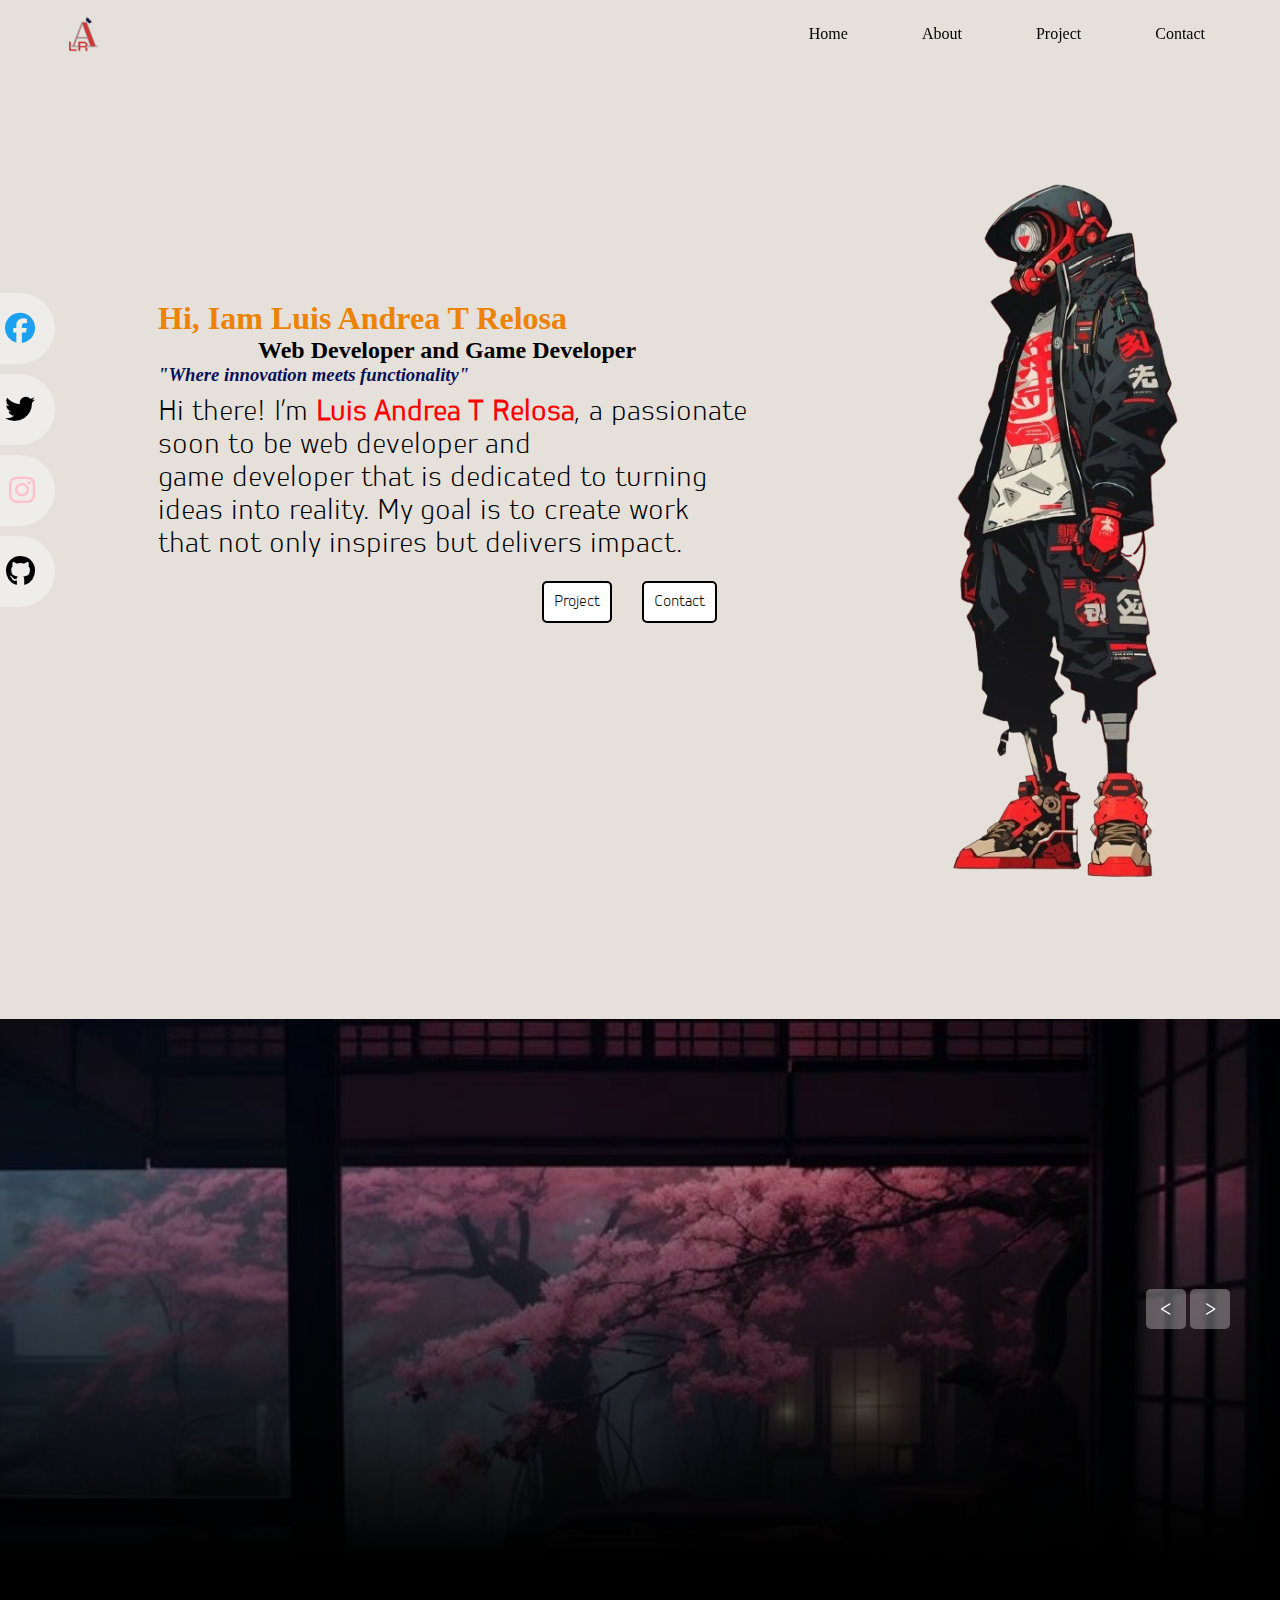
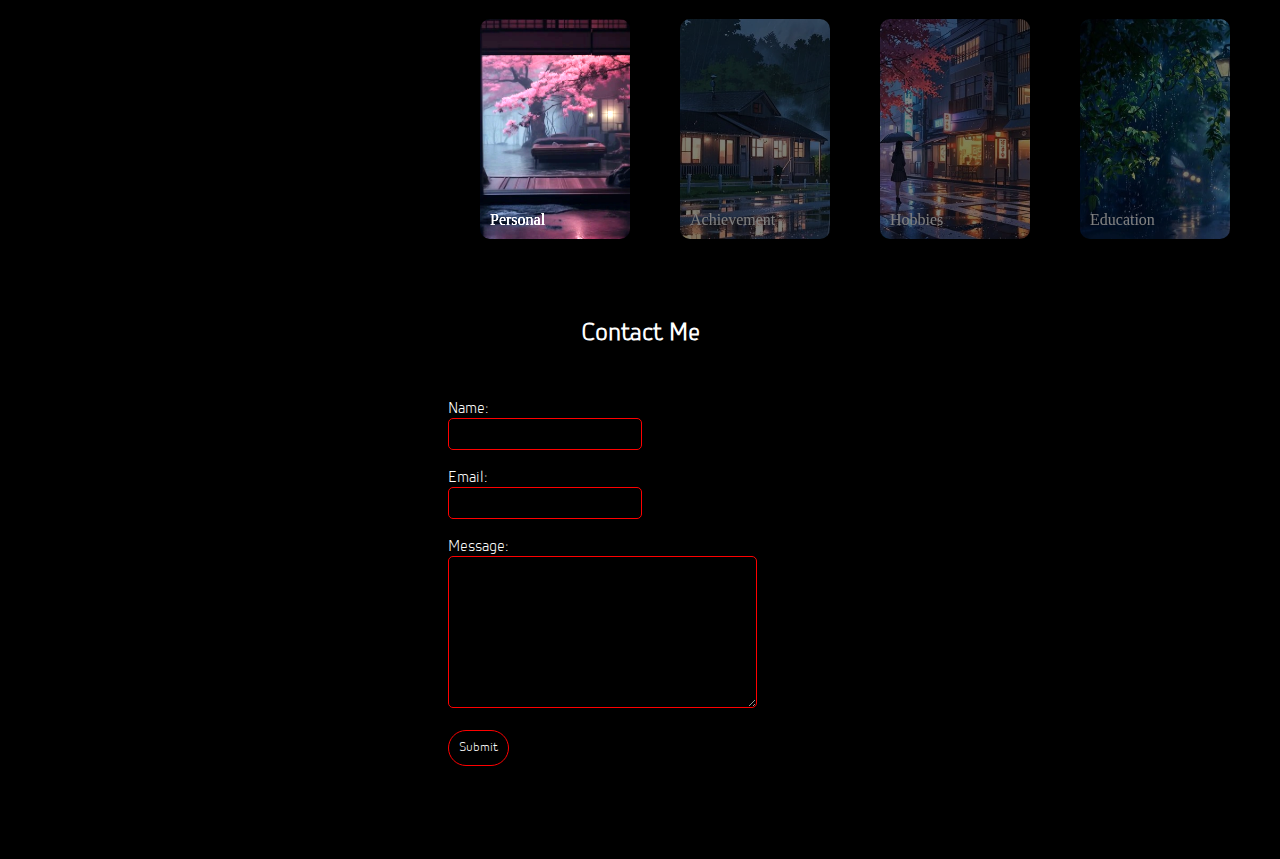
==== commit aecd46dd: "commit" ====
--- a/index.html
+++ b/index.html
@@ -6,10 +6,20 @@
     <title>Buloy</title>
     <link rel="stylesheet" href="index.css" />
     <link rel="stylesheet" href="animation.css" />
+    <link rel="stylesheet" href="contact.css">
+    <link rel="stylesheet" href="https://cdnjs.cloudflare.com/ajax/libs/font-awesome/6.7.1/css/all.min.css">
   </head>
   <body>
+    <!--Socials-->
+    <div class="social">
+      <a href="https://www.facebook.com/luis.ivan.7393264">Facebook<i class="fab fa-facebook"></i></a>
+      <a href="https://x.com/Relosaluis1">Twitter<i class="fab fa-twitter"></i></a>
+      <a href="https://www.instagram.com/relosaluisluis/">Instagram<i class="fab fa-instagram"></i></a>
+      <a href="https://github.com/LUISRELOSA">Github<i class="fab fa-github"></i></a>
+    </div>
+
+    <!--Navigation-->
     <header class="navigation-container" >
-    
       <img src="img/Logo.webp" alt="">
       <nav class="navigation">
         <a href="#">Home</a>
@@ -120,26 +130,26 @@
               <div class="content">Education</div>
             </div>
            </div>
-        </div> 
+        </div>
+
     <!-- PHP DATABASE USER INTERACTION -->
     <div class="contact-container" id="contact">
-      <form action="save_contact.php" method="POST" >
-        <h2>Save Contact Information</h2>
-        <label for="email">Email:</label>
-        <input type="email" id="email" name="email" required>
+      <h2 class="contactME">Contact Me</h2>
+      <div class="form-container">
+        <form action="save_contact.php" method="POST">
+        <label for="name" class="name">Name:</label><br>
+        <input type="text" id="name" name="name" required><br><br>
 
-        <label for="contact">Contact Number:</label>
-        <input type="text" id="contact" name="contact" required>
+        <label for="email" class="email">Email:</label><br>
+        <input type="email" id="email" name="email" required><br><br>
 
-        <button type="submit">Save</button>
-    </form>
+        <label for="message" class="message">Message:</label><br>
+        <textarea id="message" name="message" rows="5" required></textarea><br><br>
+
+        <button type="submit" class="btnsub">Submit</button>
+        </form>
+      </div>
     </div>
-    <div class="socials">
-      <a href="https://www.facebook.com/luis.ivan.7393264"><img src="img/facebook.webp" alt="Facebook"></a>
-      <a href="https://www.instagram.com/relosaluisluis/"><img src="img/instagram.webp" alt="Instagram"></a>
-      <a href="https://x.com/Relosaluis1"><img src="img/twitter (1).webp" alt="Twitter"></a>
-      <a href="https://github.com/LUISRELOSA"><img src="img/github.webp" alt="Github"></a>
-  </div>
     <script src="index.js"></script>
   </body>
 </html>
--- a/index.css
+++ b/index.css
@@ -244,38 +244,4 @@
     position: absolute;
     inset: auto 10px 10px 10px;
 }
-.contact-container{
-    position: relative;
-    display: flex;
-    width: 100vw;
-    margin-top: 43%;
-    height: 50vh;
-    background-color: transparent;
-    align-items: center;
-    justify-content: center;
-}
-.contact-container form{
-    display: flex;
-    flex-direction: column;
-    margin-top: 30px;
-    font-size: 30px;
-    font-family: astig;
-    color: black;
-}
-.contact-container form button{
-    margin-top: 10px;
-    border-radius: 20px;
-}
-.socials{
-    display: flex;
-    flex-direction: column;
-    align-items: start;
-    position: absolute;
-    top: 105%;
-    left: 5%;
-}
-.socials a img {
-    width: 10%;
-    height: 10%;
-    margin: 20px;
-}
+
--- a/contact.css
+++ b/contact.css
@@ -0,0 +1,108 @@
+.contact-container{
+    display: flex;
+    width: 100vw;
+    height: 60vh;
+    background: black;
+    color: white;
+    position: relative;
+    top: 100%;
+    justify-content: center;
+}
+.contactME{
+    font-family: astig;
+    font-size: 25px;
+
+    position: absolute;
+}
+.form-container{
+    margin-top: 80px;
+     width: 30vw;
+     justify-content: center;
+
+}
+.name{
+    font-family: astig;
+}
+#name{
+    width: 50%;
+    height: 30px;
+    background: black;
+    color: white;
+    border: 1px solid red;
+    border-radius: 5px;
+}
+.email{
+    font-family: astig;
+}
+#email{
+    width: 50%;
+    height: 30px;
+    background: black;
+    color: white;
+    border: 1px solid red;
+    border-radius: 5px;
+}
+.message{
+    font-family: astig;
+}
+#message{
+    width: 80%;
+    height: 150px;
+    background: black;
+    color: white;
+    border: 1px solid red;
+    border-radius: 5px;
+}
+.btnsub{
+    color: white;
+    background: black;    
+    padding: 10px;
+    border: 1px solid red;
+    border-radius: 20px;
+    font-family: astig;
+}
+.social{
+    position: fixed;
+    height: 100vh;
+    display: flex;
+    flex-direction: column;
+    justify-content: center;
+    transform: translate(-290px, 0);
+    z-index: 99999;
+}
+.social a{
+    color: black;
+    background: rgba(255, 255, 255, 0.4);
+    font-size: 20px;
+    font-weight: 600;
+    text-decoration: none;
+    display: block;
+    margin: 5px;
+    padding: 20px;
+    width: 300px;
+    text-align: right;
+    border-radius: 50px;
+    transition: transform 1s;
+    font-style: astig;
+}
+.social a:hover{
+    transform: translate(140px, 0);
+}
+.social i{
+    margin-left: 10px;
+    font-size: 30px;
+    width: 30px;
+    height: 30px;
+}
+.social a:nth-child(1) i{
+    color: #1DA0F0;
+}
+.social a:nth-child(2) i{
+    color: #000;
+}
+.social a:nth-child(3) i{
+    color: pink;
+}
+.social a:nth-child(4) i{
+    color: #000;
+}
